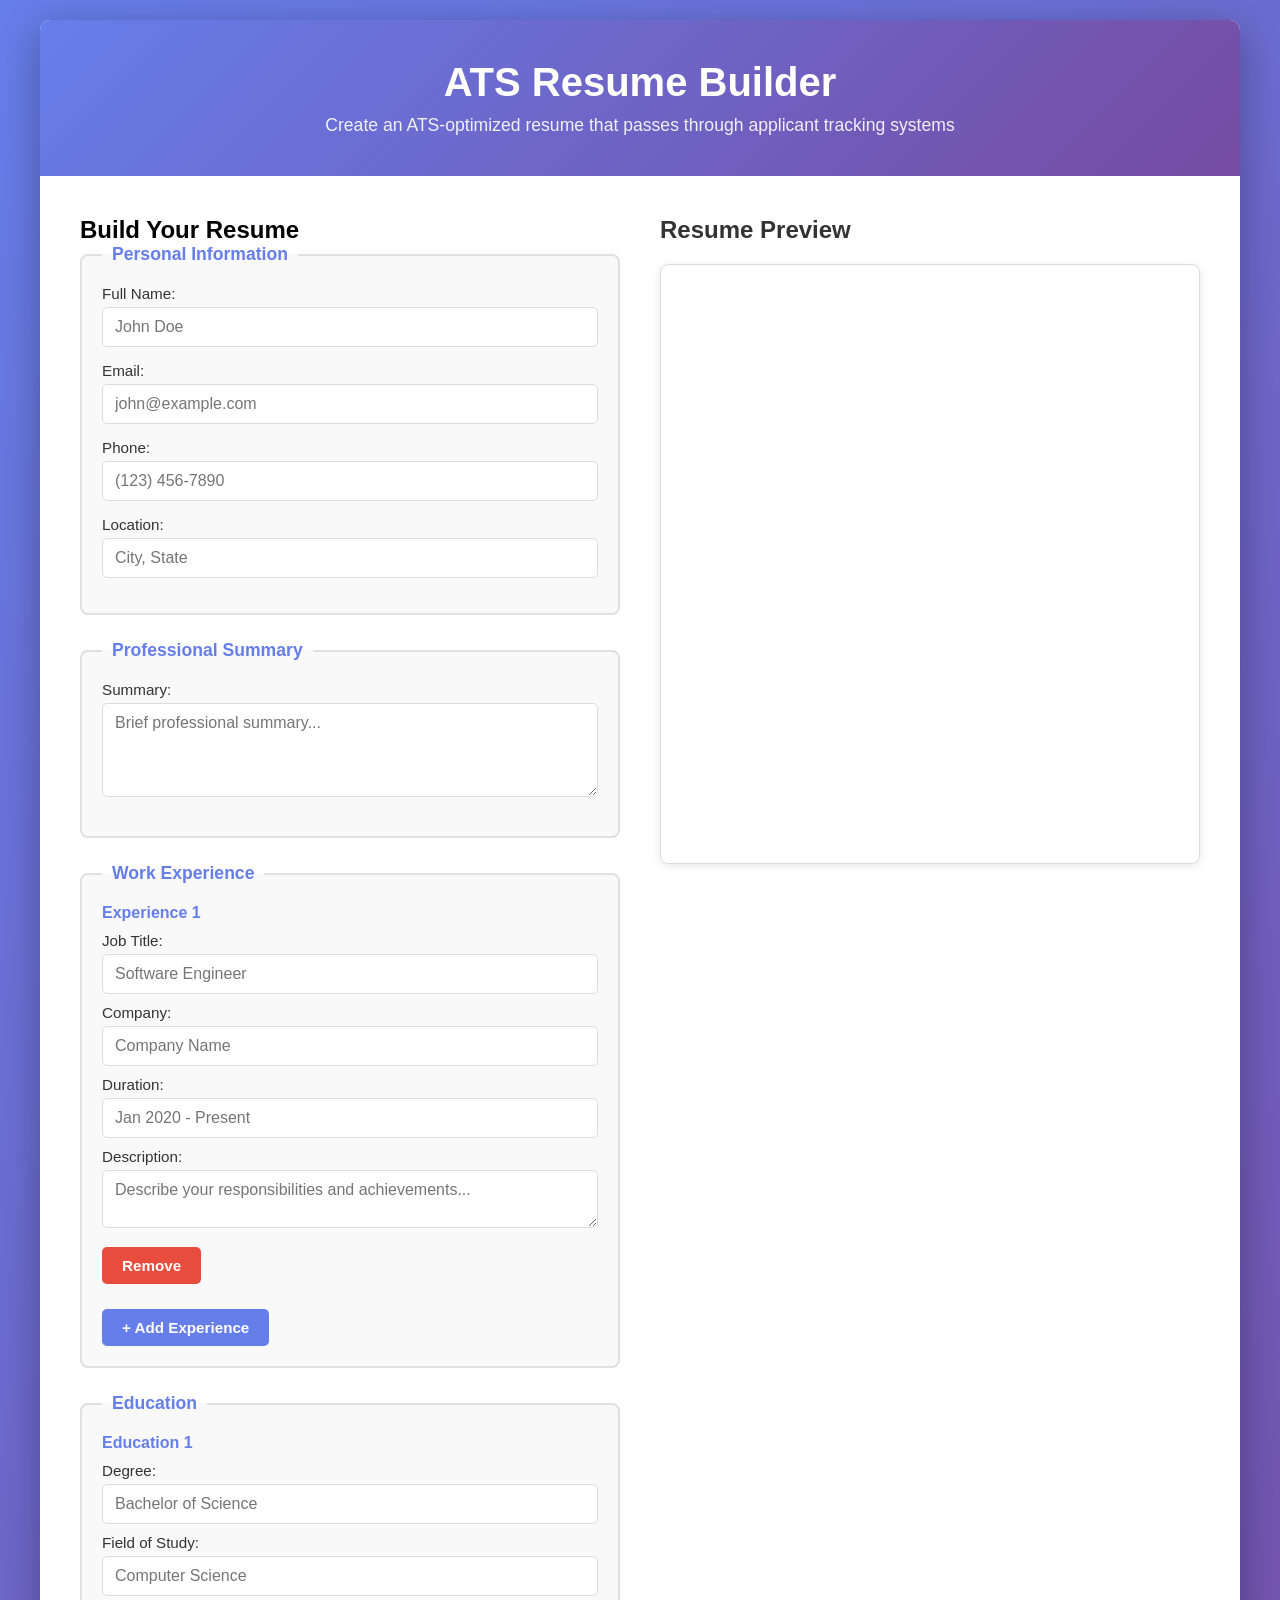
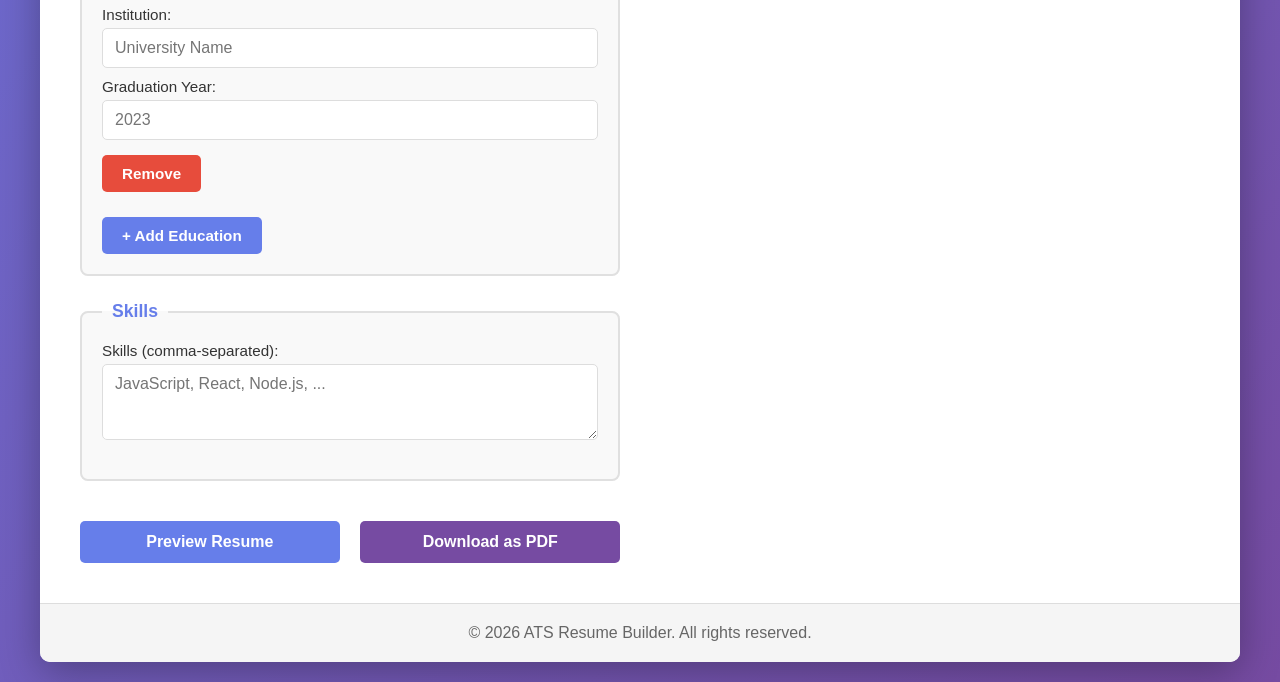
==== index.html @ 8ceae5cc "Add initial project files: HTML, CSS, and JavaScript" ====
<!DOCTYPE html>
<html lang="en">
<head>
    <meta charset="UTF-8">
    <meta name="viewport" content="width=device-width, initial-scale=1.0">
    <title>ATS Resume Builder - Create Your Perfect Resume</title>
    <link rel="stylesheet" href="styles.css">
</head>
<body>
    <div class="container">
        <header>
            <h1>ATS Resume Builder</h1>
            <p>Create an ATS-optimized resume that passes through applicant tracking systems</p>
        </header>

        <main>
            <div class="form-section">
                <h2>Build Your Resume</h2>
                
                <!-- Personal Information -->
                <fieldset>
                    <legend>Personal Information</legend>
                    <div class="form-group">
                        <label for="fullName">Full Name:</label>
                        <input type="text" id="fullName" placeholder="John Doe">
                    </div>
                    <div class="form-group">
                        <label for="email">Email:</label>
                        <input type="email" id="email" placeholder="john@example.com">
                    </div>
                    <div class="form-group">
                        <label for="phone">Phone:</label>
                        <input type="tel" id="phone" placeholder="(123) 456-7890">
                    </div>
                    <div class="form-group">
                        <label for="location">Location:</label>
                        <input type="text" id="location" placeholder="City, State">
                    </div>
                </fieldset>

                <!-- Professional Summary -->
                <fieldset>
                    <legend>Professional Summary</legend>
                    <div class="form-group">
                        <label for="summary">Summary:</label>
                        <textarea id="summary" rows="4" placeholder="Brief professional summary..."></textarea>
                    </div>
                </fieldset>

                <!-- Experience -->
                <fieldset>
                    <legend>Work Experience</legend>
                    <div id="experienceContainer"></div>
                    <button type="button" onclick="addExperience()">+ Add Experience</button>
                </fieldset>

                <!-- Education -->
                <fieldset>
                    <legend>Education</legend>
                    <div id="educationContainer"></div>
                    <button type="button" onclick="addEducation()">+ Add Education</button>
                </fieldset>

                <!-- Skills -->
                <fieldset>
                    <legend>Skills</legend>
                    <div class="form-group">
                        <label for="skills">Skills (comma-separated):</label>
                        <textarea id="skills" rows="3" placeholder="JavaScript, React, Node.js, ..."></textarea>
                    </div>
                </fieldset>

                <div class="button-group">
                    <button onclick="generateResume()" class="btn-primary">Preview Resume</button>
                    <button onclick="downloadResume()" class="btn-secondary">Download as PDF</button>
                </div>
            </div>

            <!-- Resume Preview -->
            <div class="preview-section">
                <h2>Resume Preview</h2>
                <div id="resumePreview" class="resume-output"></div>
            </div>
        </main>

        <footer>
            <p>&copy; 2026 ATS Resume Builder. All rights reserved.</p>
        </footer>
    </div>

    <script src="app.js"></script>
</body>
</html>
---- styles.css ----
* {
    margin: 0;
    padding: 0;
    box-sizing: border-box;
}

body {
    font-family: 'Segoe UI', Tahoma, Geneva, Verdana, sans-serif;
    background: linear-gradient(135deg, #667eea 0%, #764ba2 100%);
    min-height: 100vh;
    padding: 20px;
}

.container {
    max-width: 1200px;
    margin: 0 auto;
    background: white;
    border-radius: 10px;
    box-shadow: 0 10px 40px rgba(0, 0, 0, 0.3);
    overflow: hidden;
}

header {
    background: linear-gradient(135deg, #667eea 0%, #764ba2 100%);
    color: white;
    padding: 40px 20px;
    text-align: center;
}

header h1 {
    font-size: 2.5em;
    margin-bottom: 10px;
}

header p {
    font-size: 1.1em;
    opacity: 0.9;
}

main {
    display: grid;
    grid-template-columns: 1fr 1fr;
    gap: 40px;
    padding: 40px;
}

.form-section,
.preview-section {
    min-height: 400px;
}

.preview-section h2 {
    margin-bottom: 20px;
    color: #333;
}

fieldset {
    border: 2px solid #e0e0e0;
    border-radius: 8px;
    padding: 20px;
    margin-bottom: 25px;
    background: #f9f9f9;
}

legend {
    padding: 0 10px;
    font-size: 1.1em;
    font-weight: 600;
    color: #667eea;
}

.form-group {
    margin-bottom: 15px;
}

label {
    display: block;
    margin-bottom: 5px;
    color: #333;
    font-weight: 500;
    font-size: 0.95em;
}

input[type="text"],
input[type="email"],
input[type="tel"],
textarea {
    width: 100%;
    padding: 10px 12px;
    border: 1px solid #ddd;
    border-radius: 5px;
    font-family: inherit;
    font-size: 1em;
    transition: border-color 0.3s;
}

input[type="text"]:focus,
input[type="email"]:focus,
input[type="tel"]:focus,
textarea:focus {
    outline: none;
    border-color: #667eea;
    box-shadow: 0 0 5px rgba(102, 126, 234, 0.3);
}

textarea {
    resize: vertical;
}

button {
    background: #667eea;
    color: white;
    border: none;
    padding: 10px 20px;
    border-radius: 5px;
    cursor: pointer;
    font-size: 0.95em;
    font-weight: 600;
    transition: background 0.3s;
    margin-top: 10px;
}

button:hover {
    background: #5568d3;
}

.btn-primary {
    background: #667eea;
    padding: 12px 30px;
    font-size: 1em;
    width: 48%;
    margin-right: 2%;
}

.btn-secondary {
    background: #764ba2;
    padding: 12px 30px;
    font-size: 1em;
    width: 48%;
}

.button-group {
    display: flex;
    gap: 10px;
    margin-top: 30px;
}

.button-group button {
    flex: 1;
}

.resume-output {
    background: white;
    border: 1px solid #ddd;
    border-radius: 8px;
    padding: 30px;
    min-height: 600px;
    line-height: 1.6;
    color: #333;
    box-shadow: 0 2px 10px rgba(0, 0, 0, 0.1);
}

.resume-output h2 {
    color: #667eea;
    margin-top: 20px;
    margin-bottom: 10px;
    font-size: 1.3em;
    border-bottom: 2px solid #667eea;
    padding-bottom: 5px;
}

.resume-output h3 {
    color: #333;
    margin-top: 10px;
    margin-bottom: 5px;
    font-size: 1.05em;
}

.resume-output p {
    margin-bottom: 8px;
    font-size: 0.95em;
}

.resume-header {
    text-align: center;
    margin-bottom: 20px;
    border-bottom: 2px solid #333;
    padding-bottom: 15px;
}

.resume-header h1 {
    font-size: 1.8em;
    margin-bottom: 5px;
}

.resume-header .contact-info {
    font-size: 0.9em;
    color: #555;
}

footer {
    background: #f5f5f5;
    padding: 20px;
    text-align: center;
    color: #666;
    border-top: 1px solid #ddd;
}

@media (max-width: 768px) {
    main {
        grid-template-columns: 1fr;
        gap: 20px;
        padding: 20px;
    }

    header h1 {
        font-size: 1.8em;
    }

    header p {
        font-size: 1em;
    }

    .btn-primary,
    .btn-secondary {
        width: 100%;
        margin-right: 0;
    }

    .button-group {
        flex-direction: column;
        gap: 10px;
    }
}

/* ATS Optimization Styles */
.resume-output {
    font-family: 'Arial', sans-serif;
    font-size: 11pt;
    line-height: 1.15;
    color: #000;
}
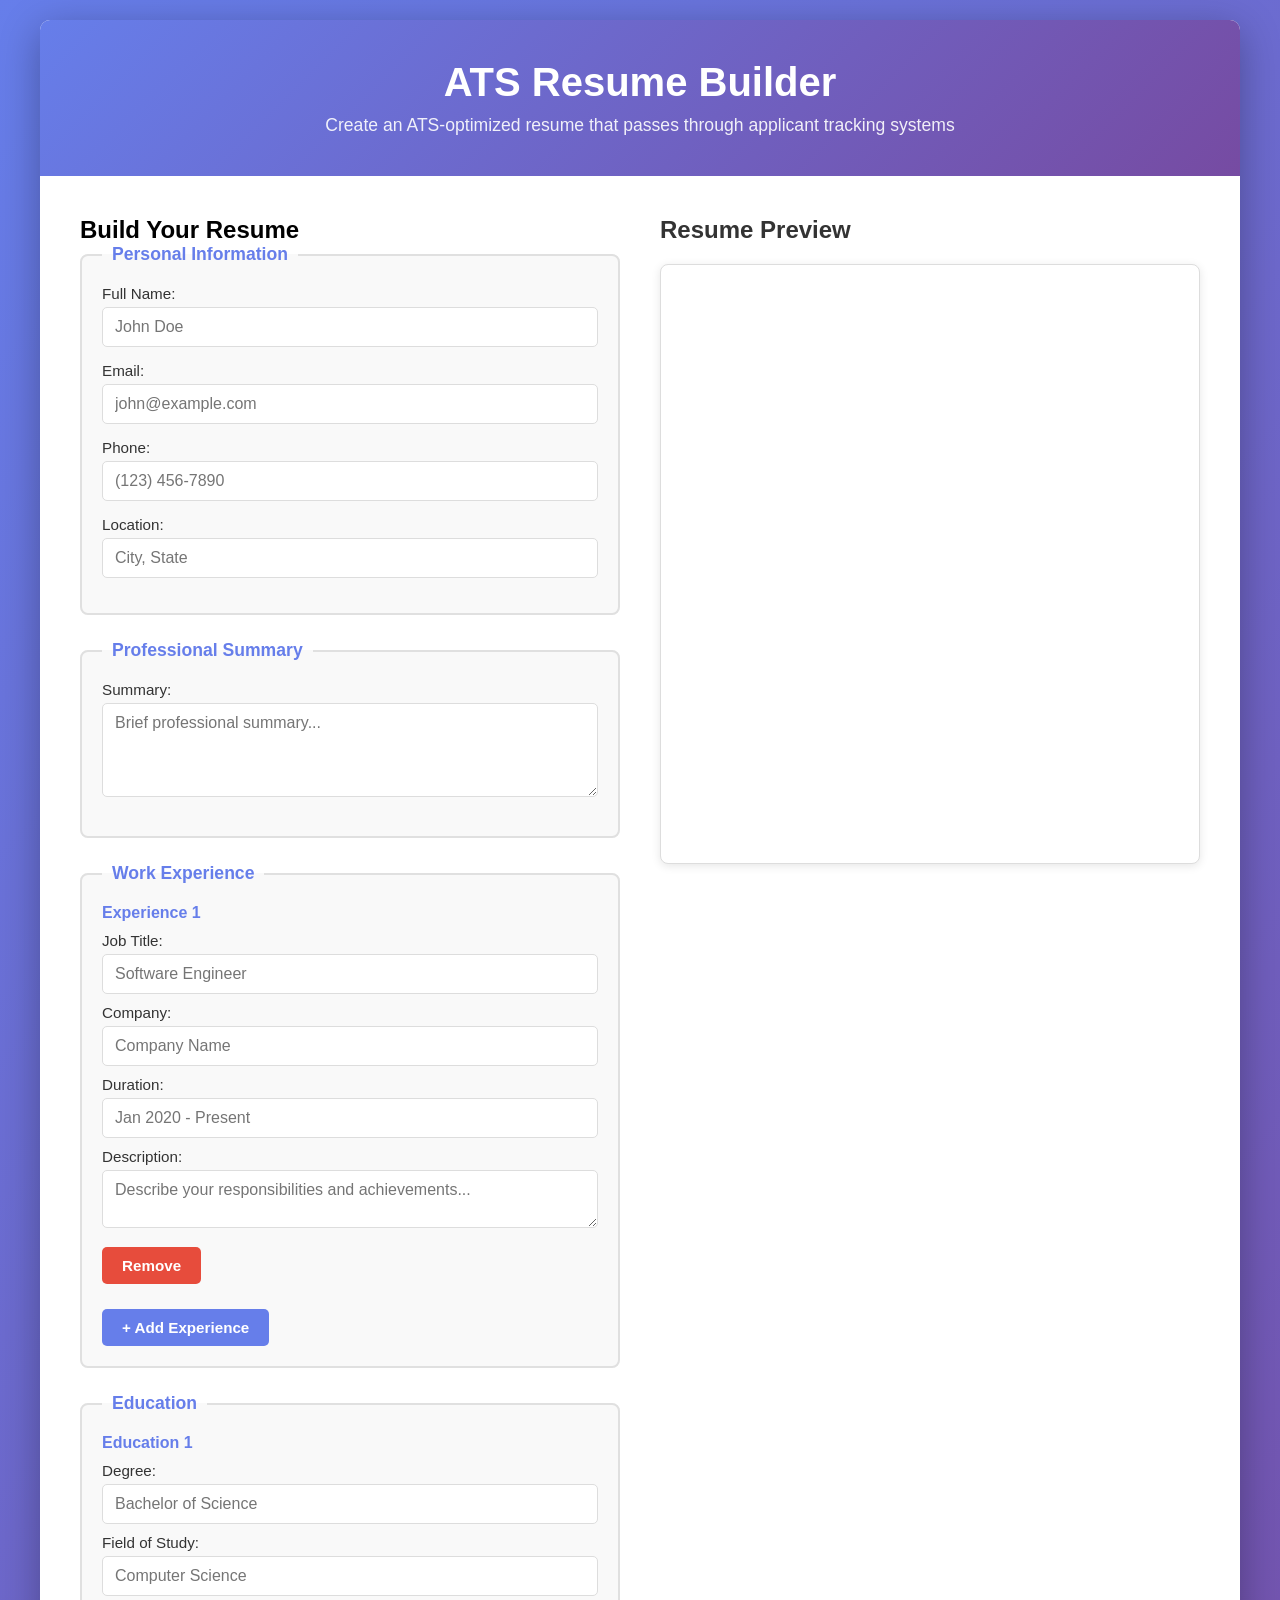
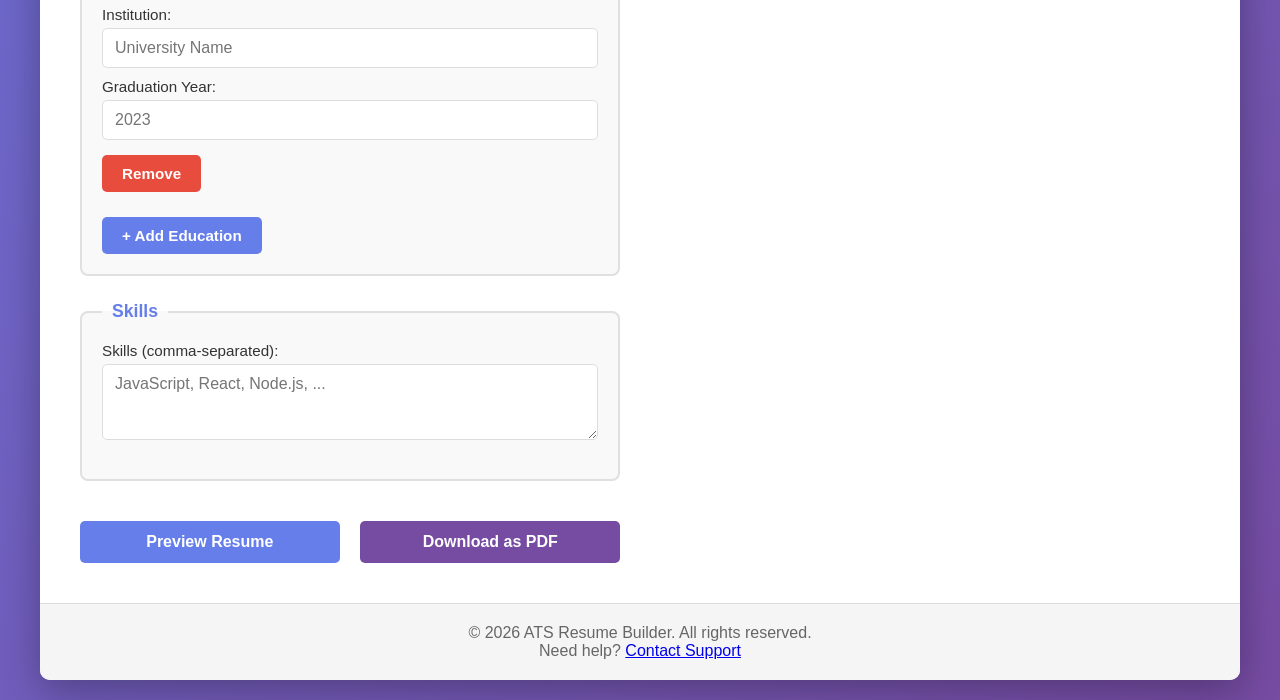
==== commit 83120c5a: "Add support email contact link to footer" ====
--- a/index.html
+++ b/index.html
@@ -85,6 +85,7 @@
 
         <footer>
             <p>&copy; 2026 ATS Resume Builder. All rights reserved.</p>
+            <p>Need help? <a href="mailto:sandip.das0088@gmail.com">Contact Support</a></p>
         </footer>
     </div>
 
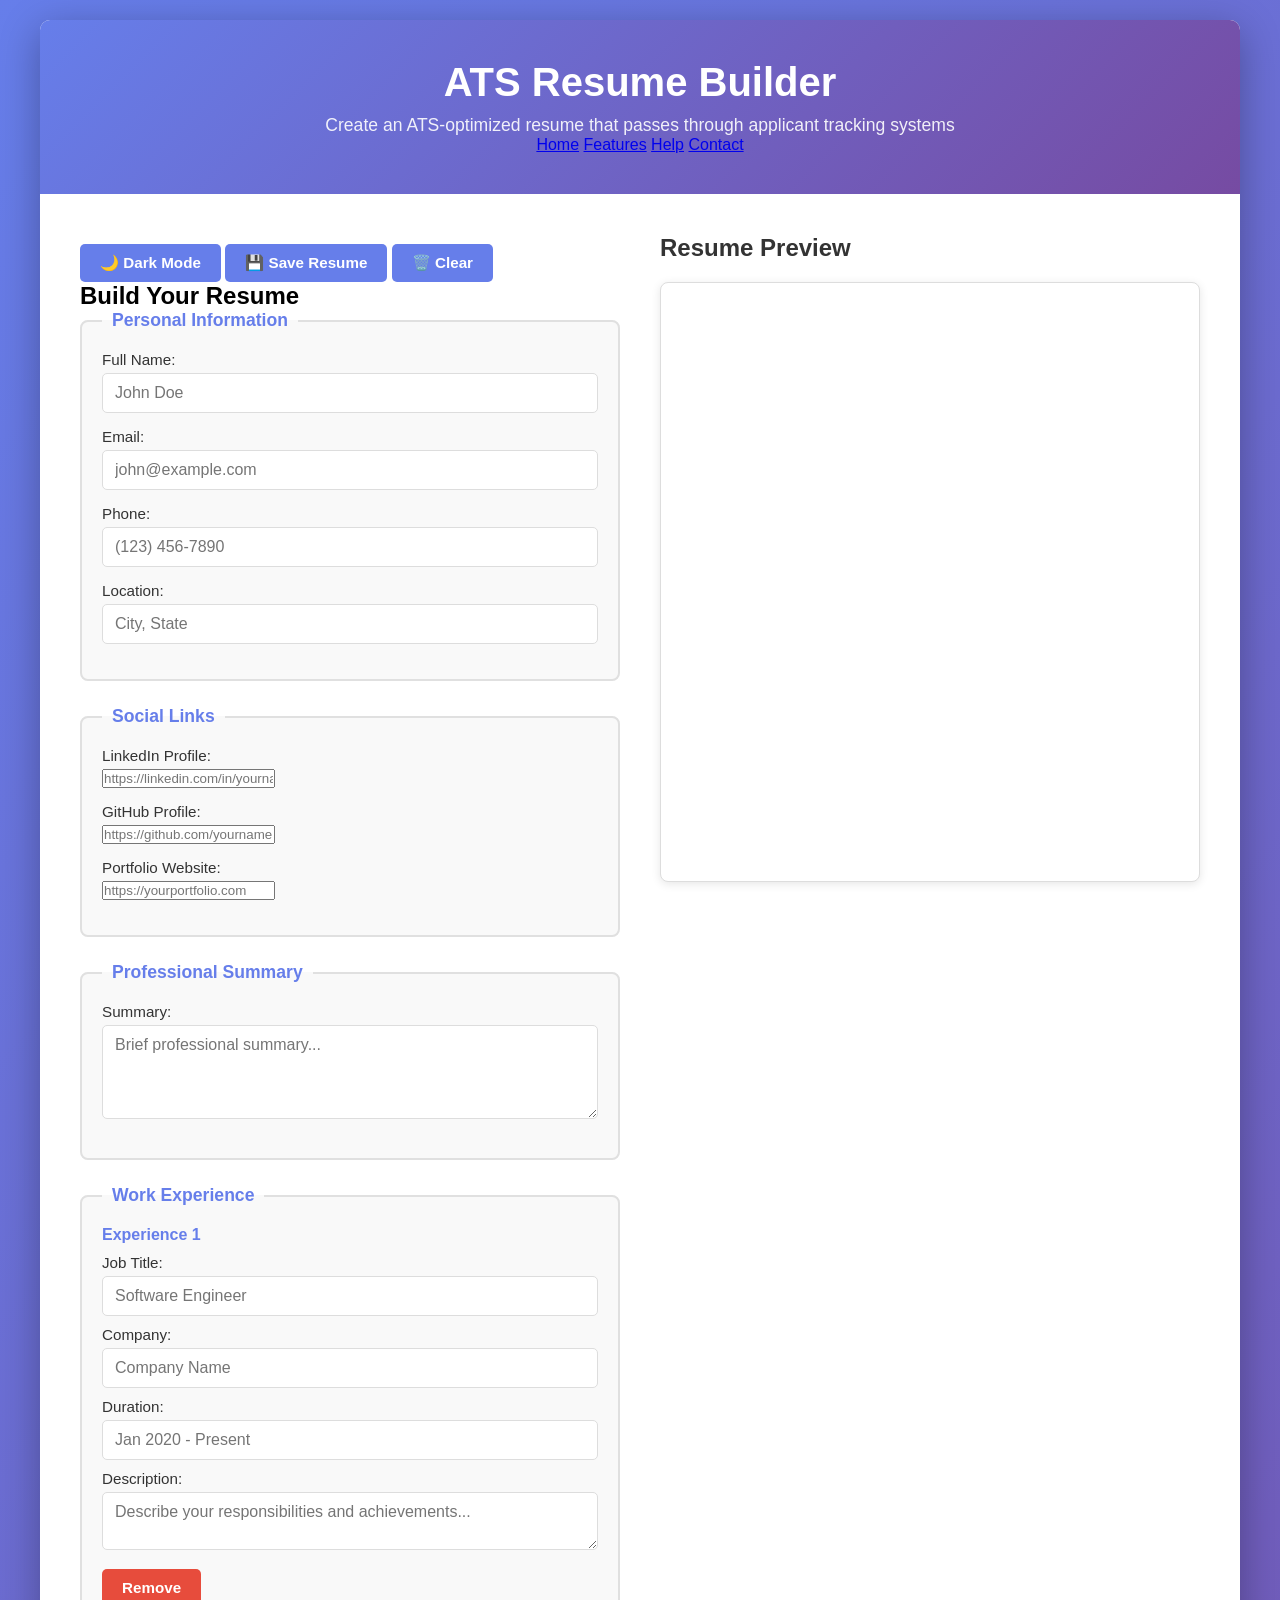
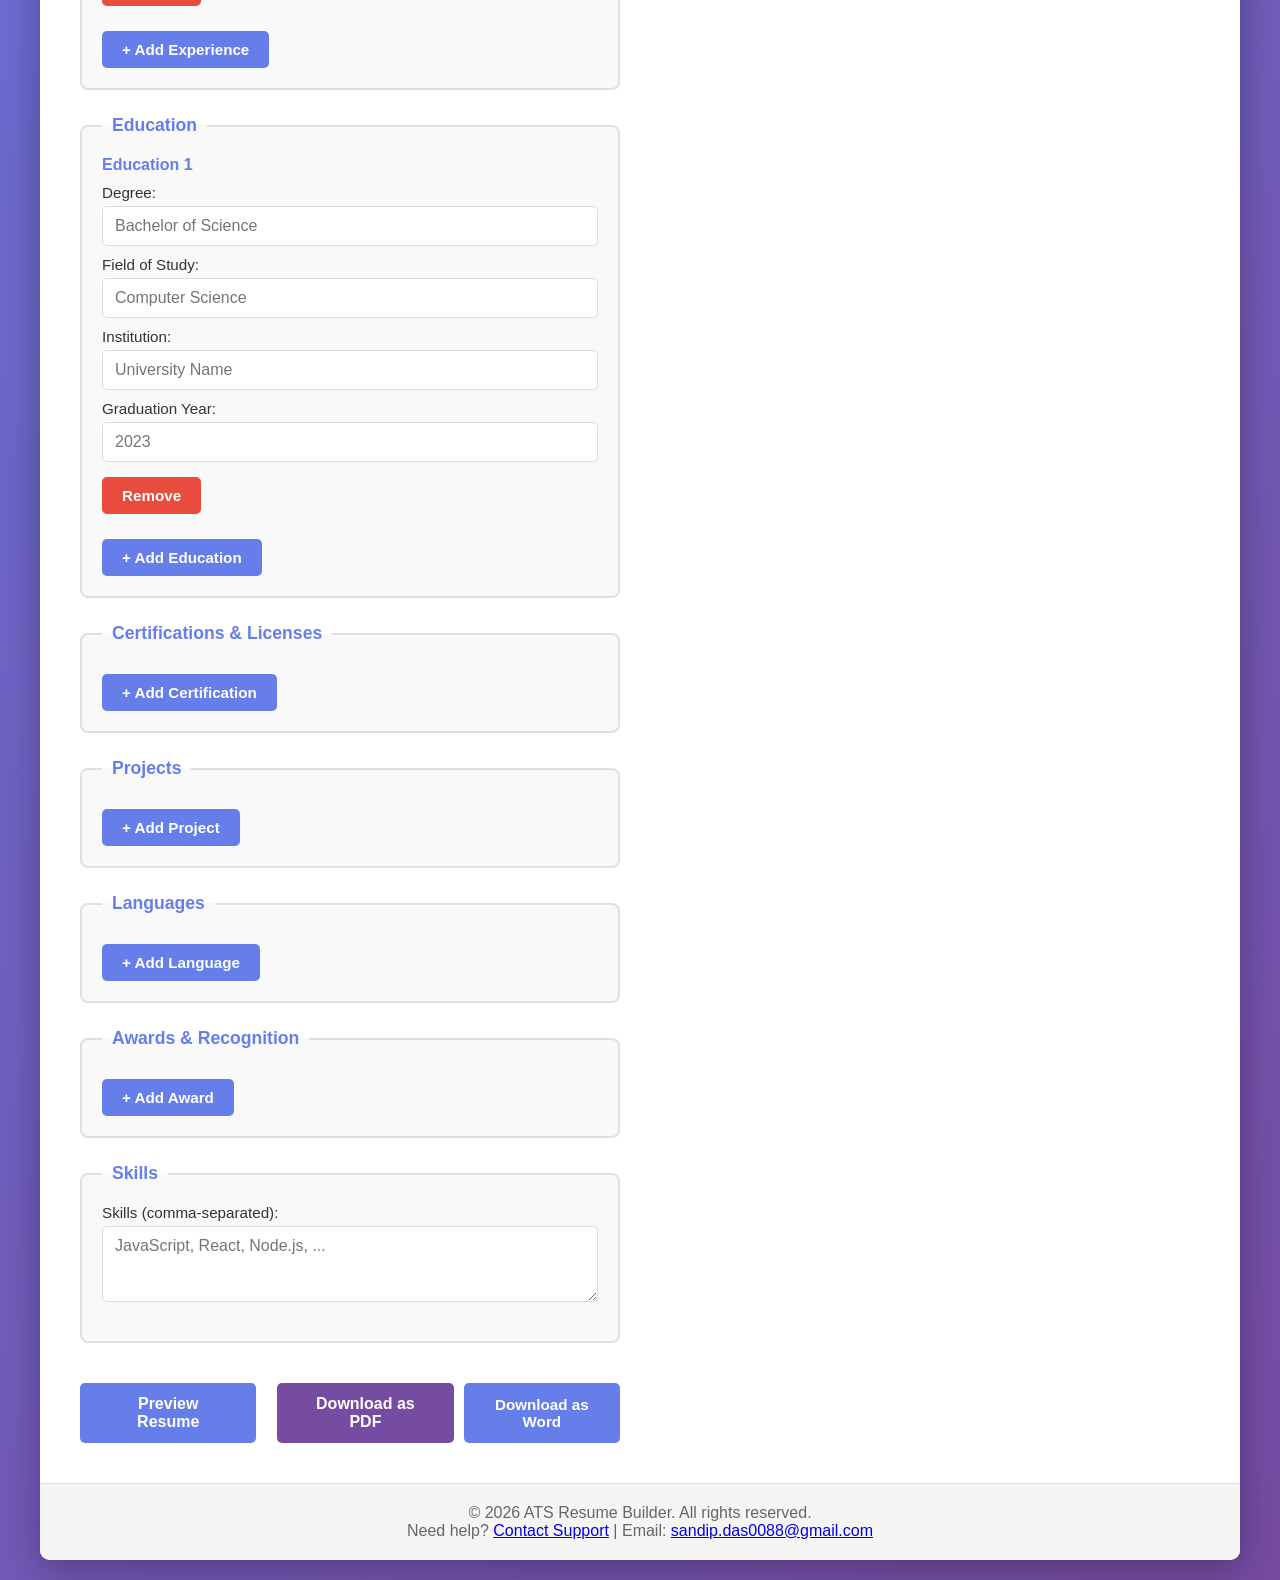
==== commit 8b193299: "Update index.html with all new features and sections" ====
--- a/index.html
+++ b/index.html
@@ -11,10 +11,22 @@
         <header>
             <h1>ATS Resume Builder</h1>
             <p>Create an ATS-optimized resume that passes through applicant tracking systems</p>
+            <nav class="header-nav">
+                <a href="index.html" class="nav-link active">Home</a>
+                <a href="features.html" class="nav-link">Features</a>
+                <a href="help.html" class="nav-link">Help</a>
+                <a href="contact.html" class="nav-link">Contact</a>
+            </nav>
         </header>
 
         <main>
             <div class="form-section">
+                <div class="controls">
+                    <button onclick="toggleDarkMode()" class="btn-dark-mode" id="darkModeBtn">🌙 Dark Mode</button>
+                    <button onclick="saveResume()" class="btn-save">💾 Save Resume</button>
+                    <button onclick="clearResume()" class="btn-clear">🗑️ Clear</button>
+                </div>
+
                 <h2>Build Your Resume</h2>
                 
                 <!-- Personal Information -->
@@ -35,6 +47,23 @@
                     <div class="form-group">
                         <label for="location">Location:</label>
                         <input type="text" id="location" placeholder="City, State">
+                    </div>
+                </fieldset>
+
+                <!-- Social Links -->
+                <fieldset>
+                    <legend>Social Links</legend>
+                    <div class="form-group">
+                        <label for="linkedin">LinkedIn Profile:</label>
+                        <input type="url" id="linkedin" placeholder="https://linkedin.com/in/yourname">
+                    </div>
+                    <div class="form-group">
+                        <label for="github">GitHub Profile:</label>
+                        <input type="url" id="github" placeholder="https://github.com/yourname">
+                    </div>
+                    <div class="form-group">
+                        <label for="portfolio">Portfolio Website:</label>
+                        <input type="url" id="portfolio" placeholder="https://yourportfolio.com">
                     </div>
                 </fieldset>
 
@@ -61,6 +90,34 @@
                     <button type="button" onclick="addEducation()">+ Add Education</button>
                 </fieldset>
 
+                <!-- Certifications -->
+                <fieldset>
+                    <legend>Certifications & Licenses</legend>
+                    <div id="certificationsContainer"></div>
+                    <button type="button" onclick="addCertification()">+ Add Certification</button>
+                </fieldset>
+
+                <!-- Projects -->
+                <fieldset>
+                    <legend>Projects</legend>
+                    <div id="projectsContainer"></div>
+                    <button type="button" onclick="addProject()">+ Add Project</button>
+                </fieldset>
+
+                <!-- Languages -->
+                <fieldset>
+                    <legend>Languages</legend>
+                    <div id="languagesContainer"></div>
+                    <button type="button" onclick="addLanguage()">+ Add Language</button>
+                </fieldset>
+
+                <!-- Awards -->
+                <fieldset>
+                    <legend>Awards & Recognition</legend>
+                    <div id="awardsContainer"></div>
+                    <button type="button" onclick="addAward()">+ Add Award</button>
+                </fieldset>
+
                 <!-- Skills -->
                 <fieldset>
                     <legend>Skills</legend>
@@ -73,19 +130,23 @@
                 <div class="button-group">
                     <button onclick="generateResume()" class="btn-primary">Preview Resume</button>
                     <button onclick="downloadResume()" class="btn-secondary">Download as PDF</button>
+                    <button onclick="downloadWord()" class="btn-tertiary">Download as Word</button>
                 </div>
             </div>
 
             <!-- Resume Preview -->
             <div class="preview-section">
-                <h2>Resume Preview</h2>
+                <div class="preview-controls">
+                    <h2>Resume Preview</h2>
+                    <div id="atsScore" class="ats-score"></div>
+                </div>
                 <div id="resumePreview" class="resume-output"></div>
             </div>
         </main>
 
         <footer>
             <p>&copy; 2026 ATS Resume Builder. All rights reserved.</p>
-            <p>Need help? <a href="mailto:sandip.das0088@gmail.com">Contact Support</a></p>
+            <p>Need help? <a href="contact.html">Contact Support</a> | Email: <a href="mailto:sandip.das0088@gmail.com">sandip.das0088@gmail.com</a></p>
         </footer>
     </div>
 
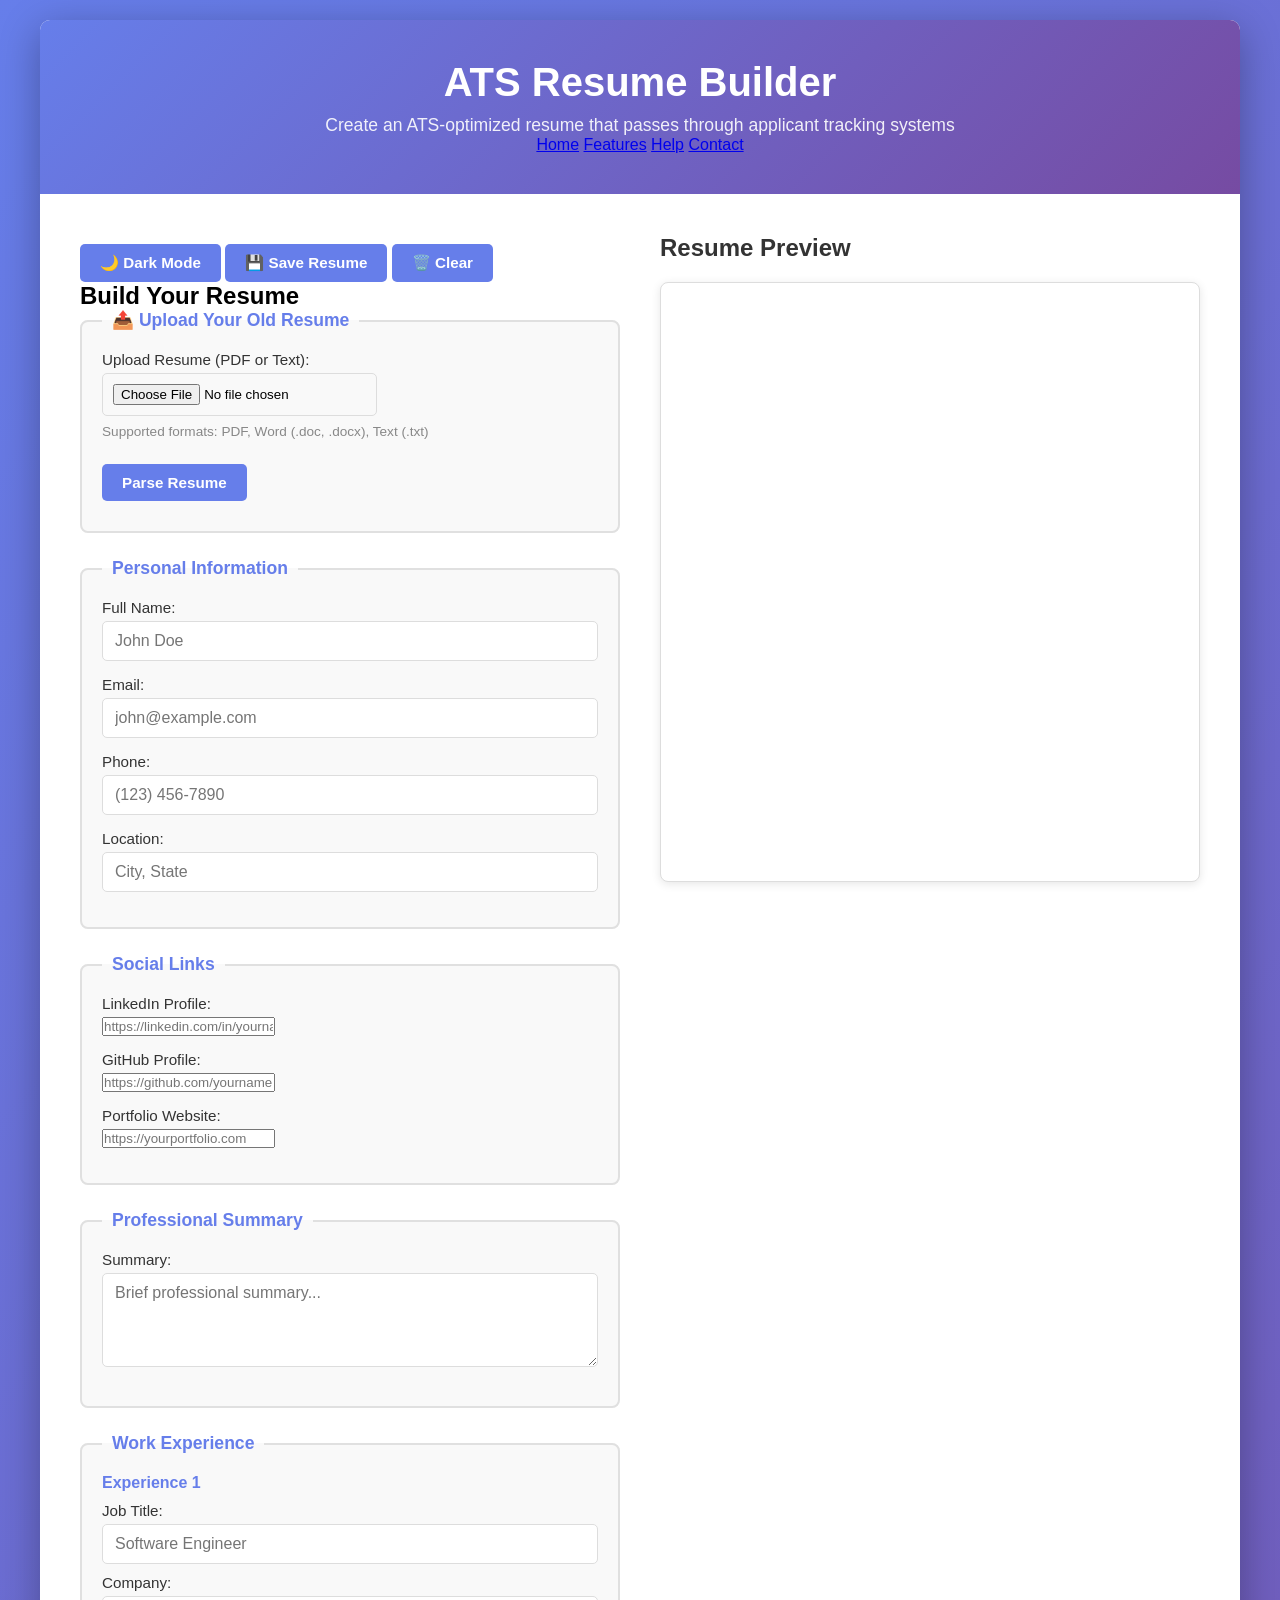
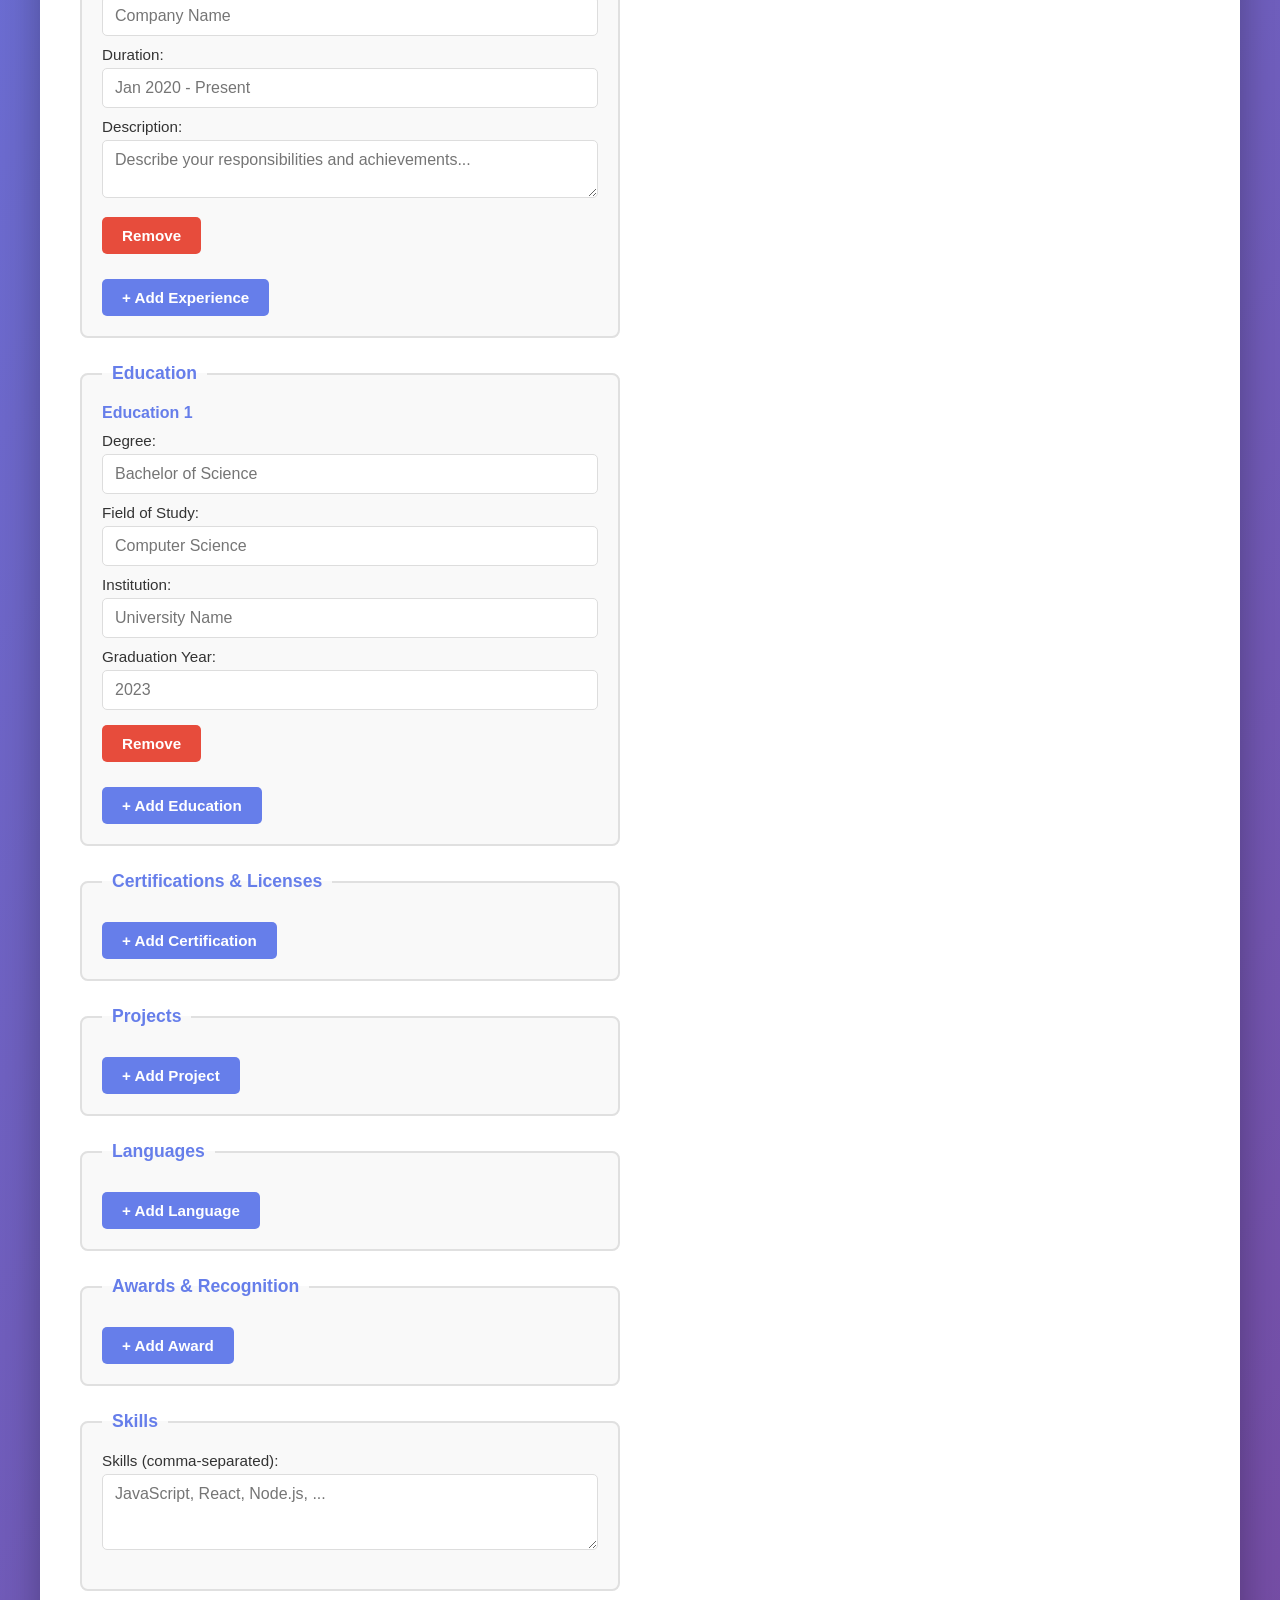
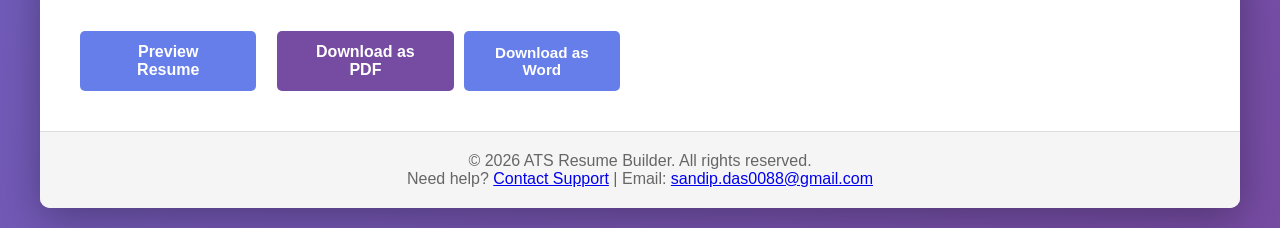
==== commit 380d4757: "Add upload resume file feature to index.html" ====
--- a/index.html
+++ b/index.html
@@ -28,6 +28,18 @@
                 </div>
 
                 <h2>Build Your Resume</h2>
+
+                <!-- Upload Old Resume Section -->
+                <fieldset>
+                    <legend>📤 Upload Your Old Resume</legend>
+                    <div class="form-group">
+                        <label for="resumeFile">Upload Resume (PDF or Text):</label>
+                        <input type="file" id="resumeFile" accept=".pdf,.doc,.docx,.txt" style="padding: 10px; border: 1px solid #ddd; border-radius: 5px; cursor: pointer;">
+                        <p style="font-size: 0.85em; color: #888; margin-top: 8px;">Supported formats: PDF, Word (.doc, .docx), Text (.txt)</p>
+                    </div>
+                    <button type="button" onclick="uploadResume()" style="background: #667eea; color: white; padding: 10px 20px; border: none; border-radius: 5px; cursor: pointer; font-weight: 600;">Parse Resume</button>
+                    <p id="uploadStatus" style="margin-top: 10px; font-size: 0.9em; color: #666;"></p>
+                </fieldset>
                 
                 <!-- Personal Information -->
                 <fieldset>
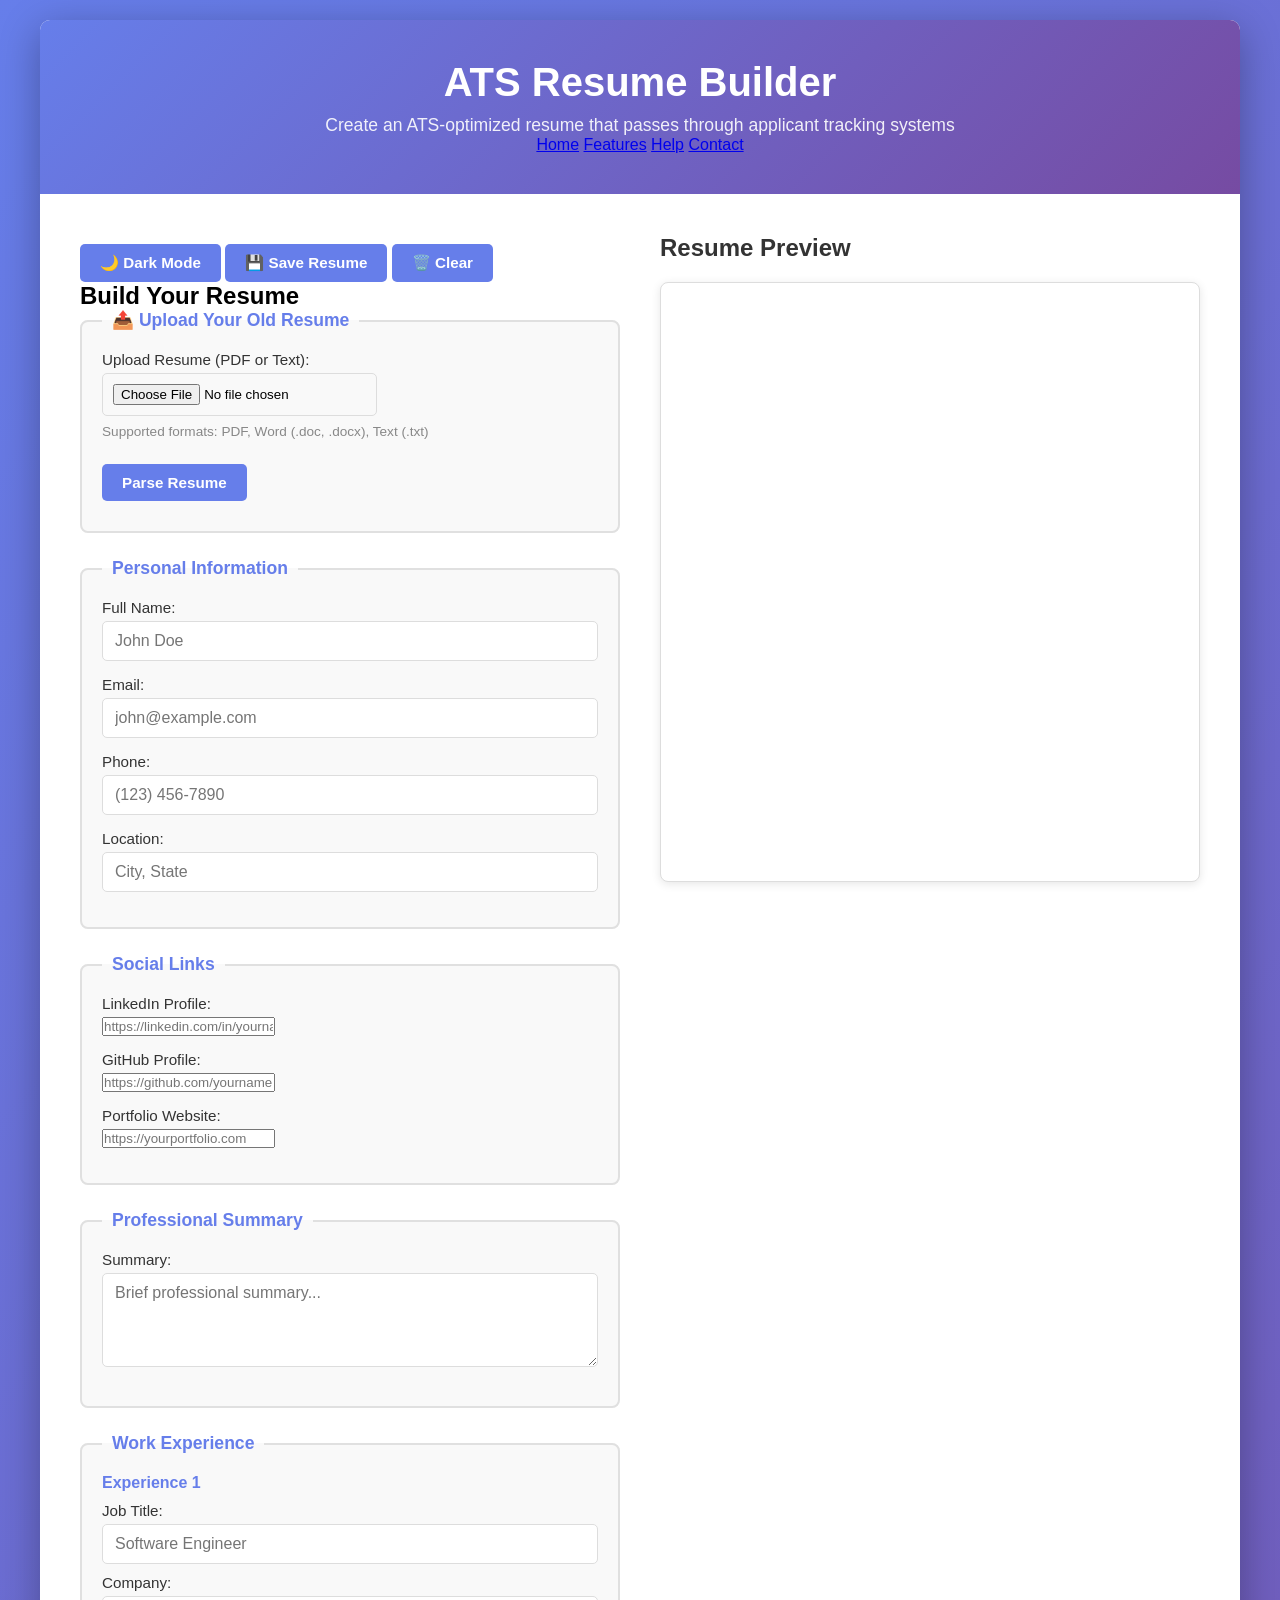
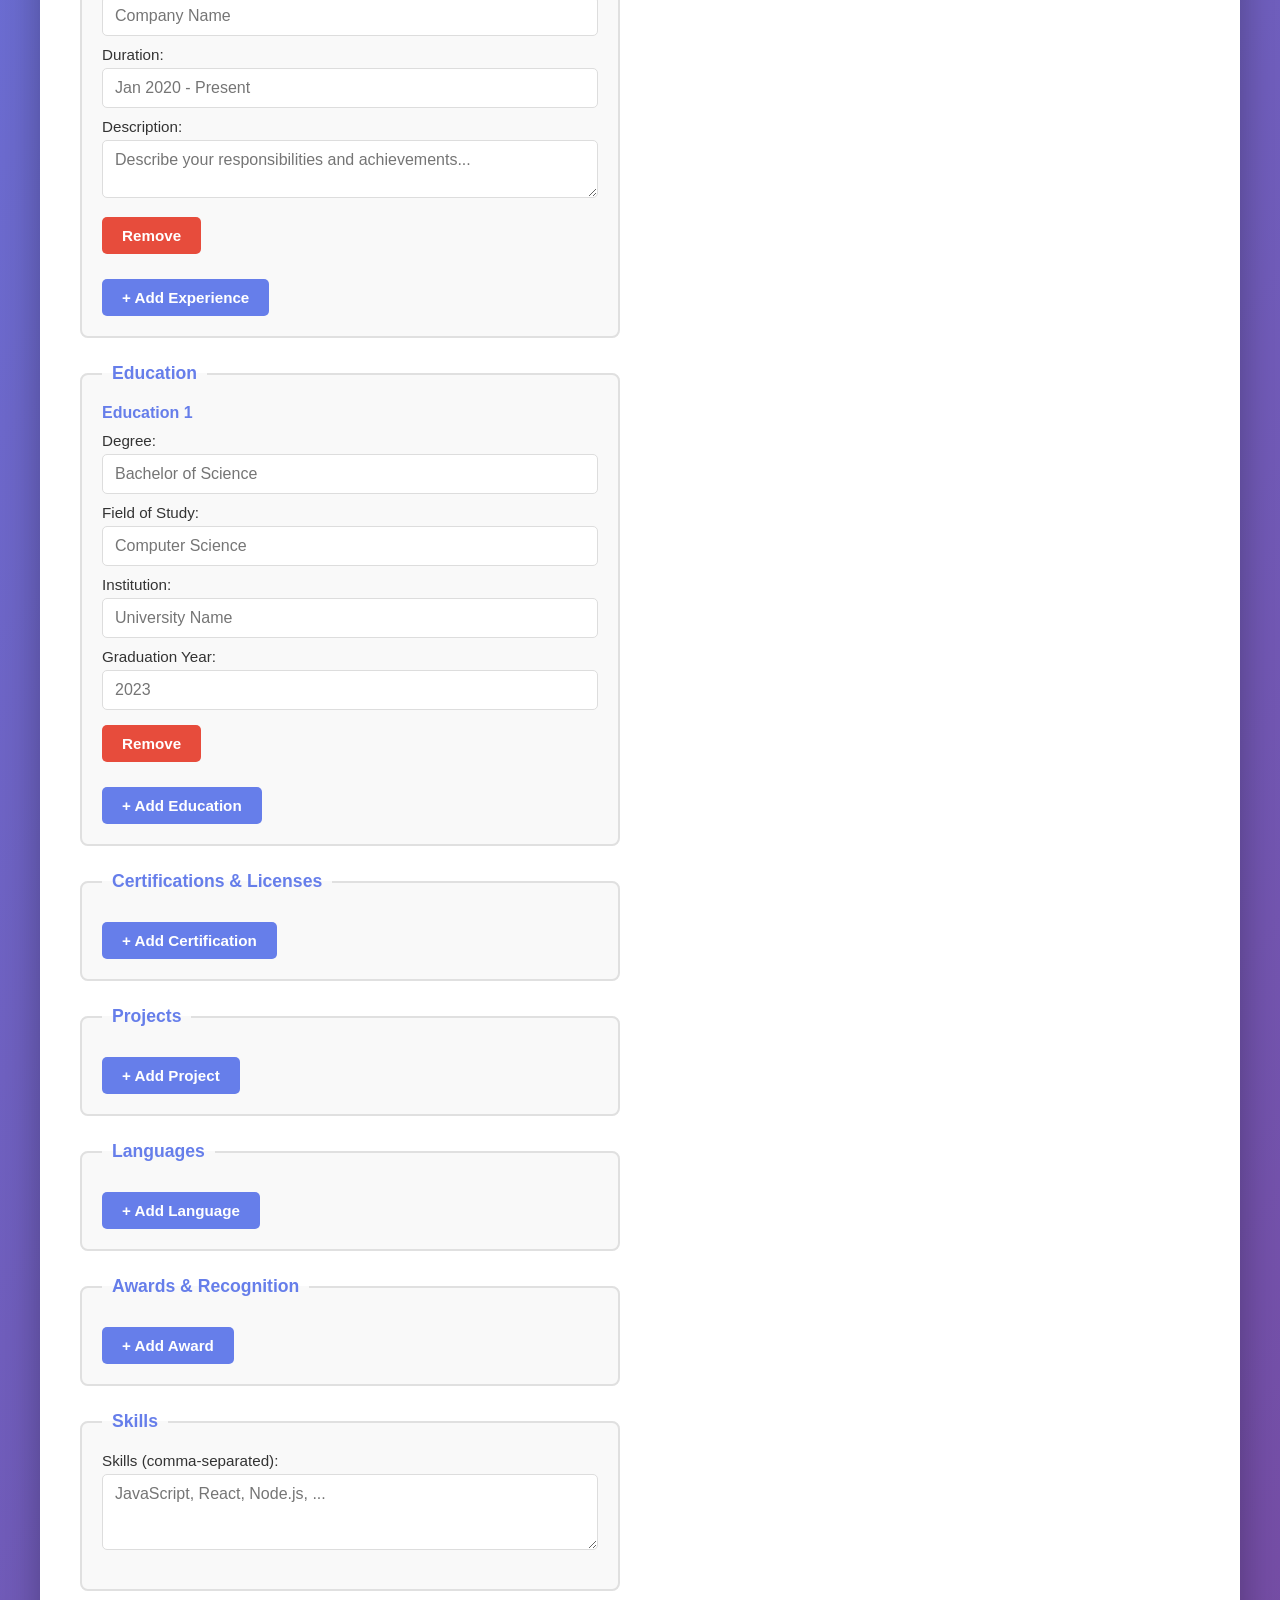
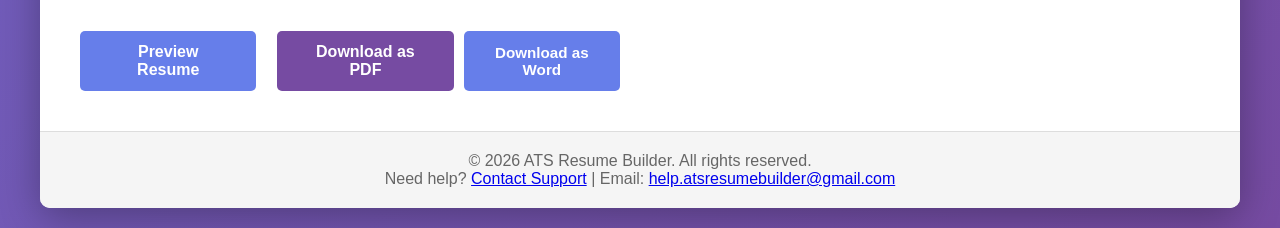
==== commit 31dd4715: "Update index.html" ====
--- a/index.html
+++ b/index.html
@@ -158,10 +158,10 @@
 
         <footer>
             <p>&copy; 2026 ATS Resume Builder. All rights reserved.</p>
-            <p>Need help? <a href="contact.html">Contact Support</a> | Email: <a href="mailto:sandip.das0088@gmail.com">sandip.das0088@gmail.com</a></p>
+            <p>Need help? <a href="contact.html">Contact Support</a> | Email: <a href="mailto:help.atsresumebuilder@gmail.com">help.atsresumebuilder@gmail.com</a></p>
         </footer>
     </div>
 
     <script src="app.js"></script>
 </body>
-</html>+</html>
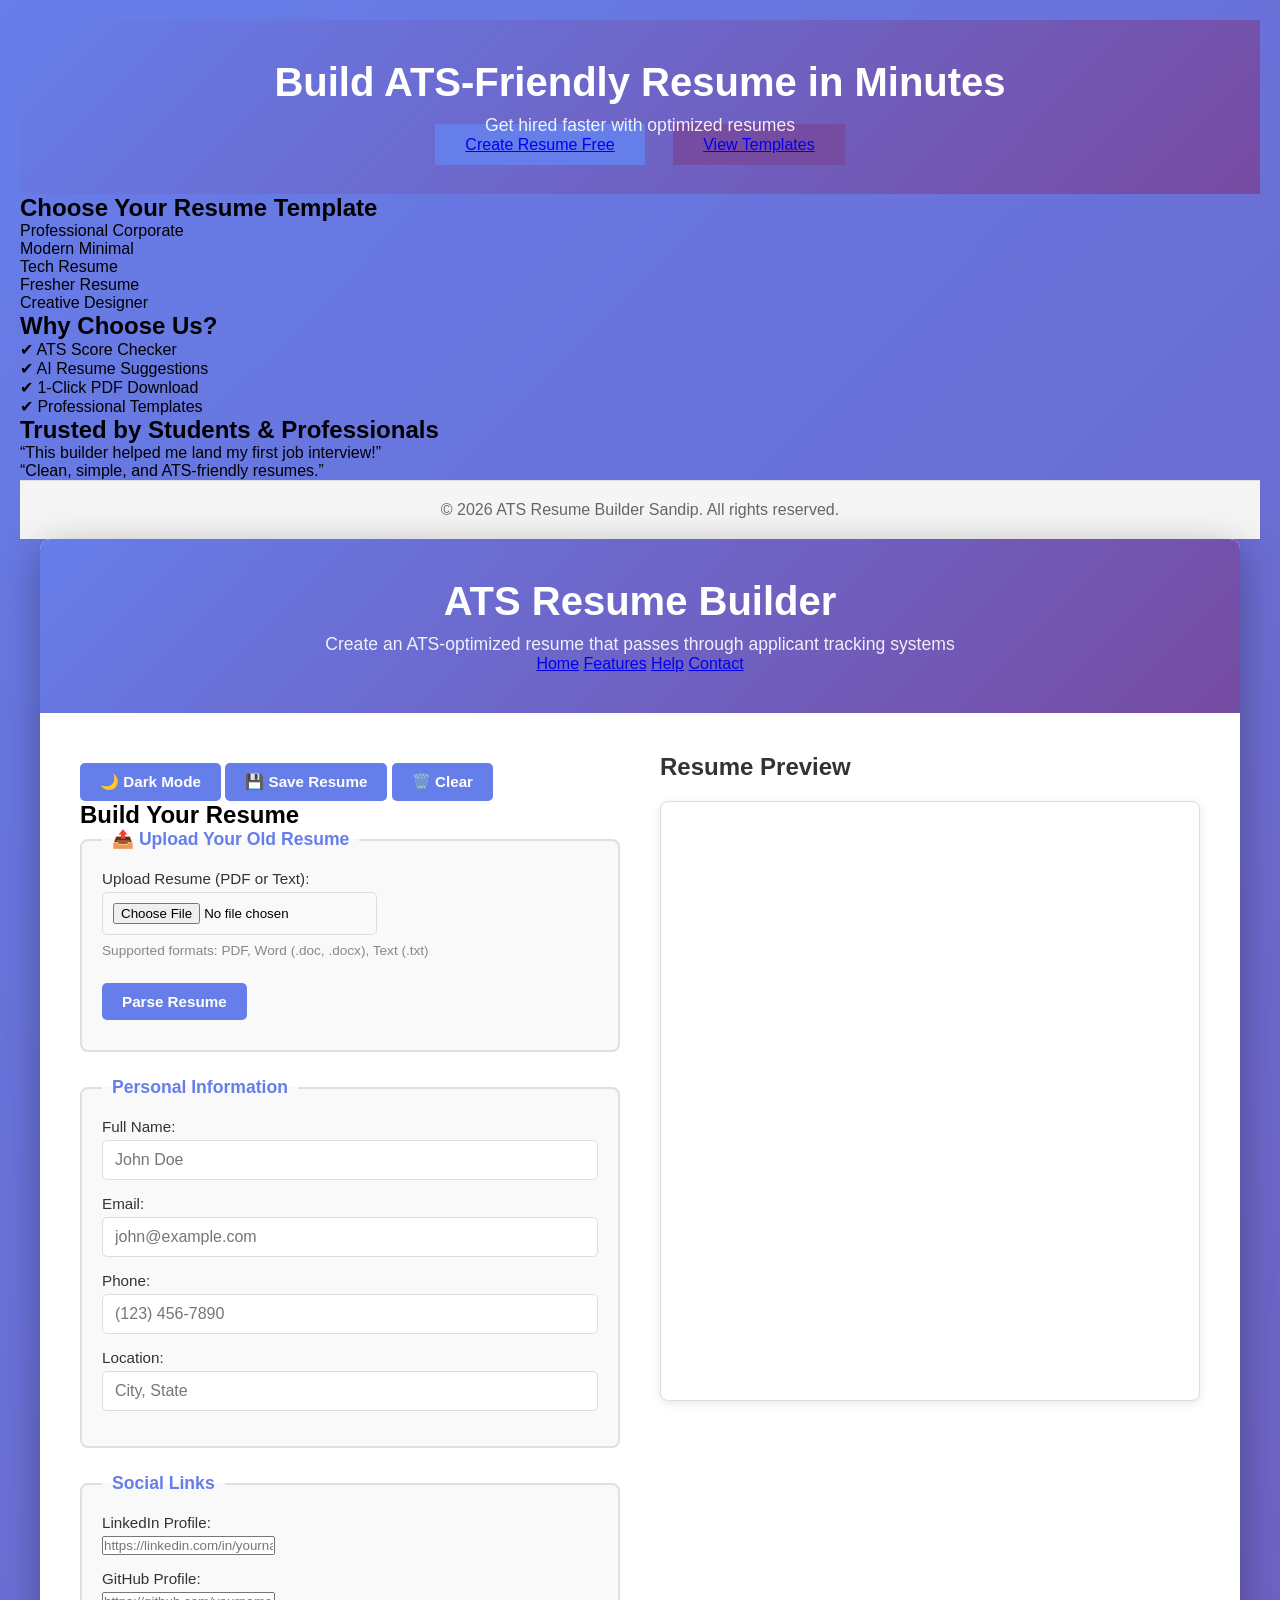
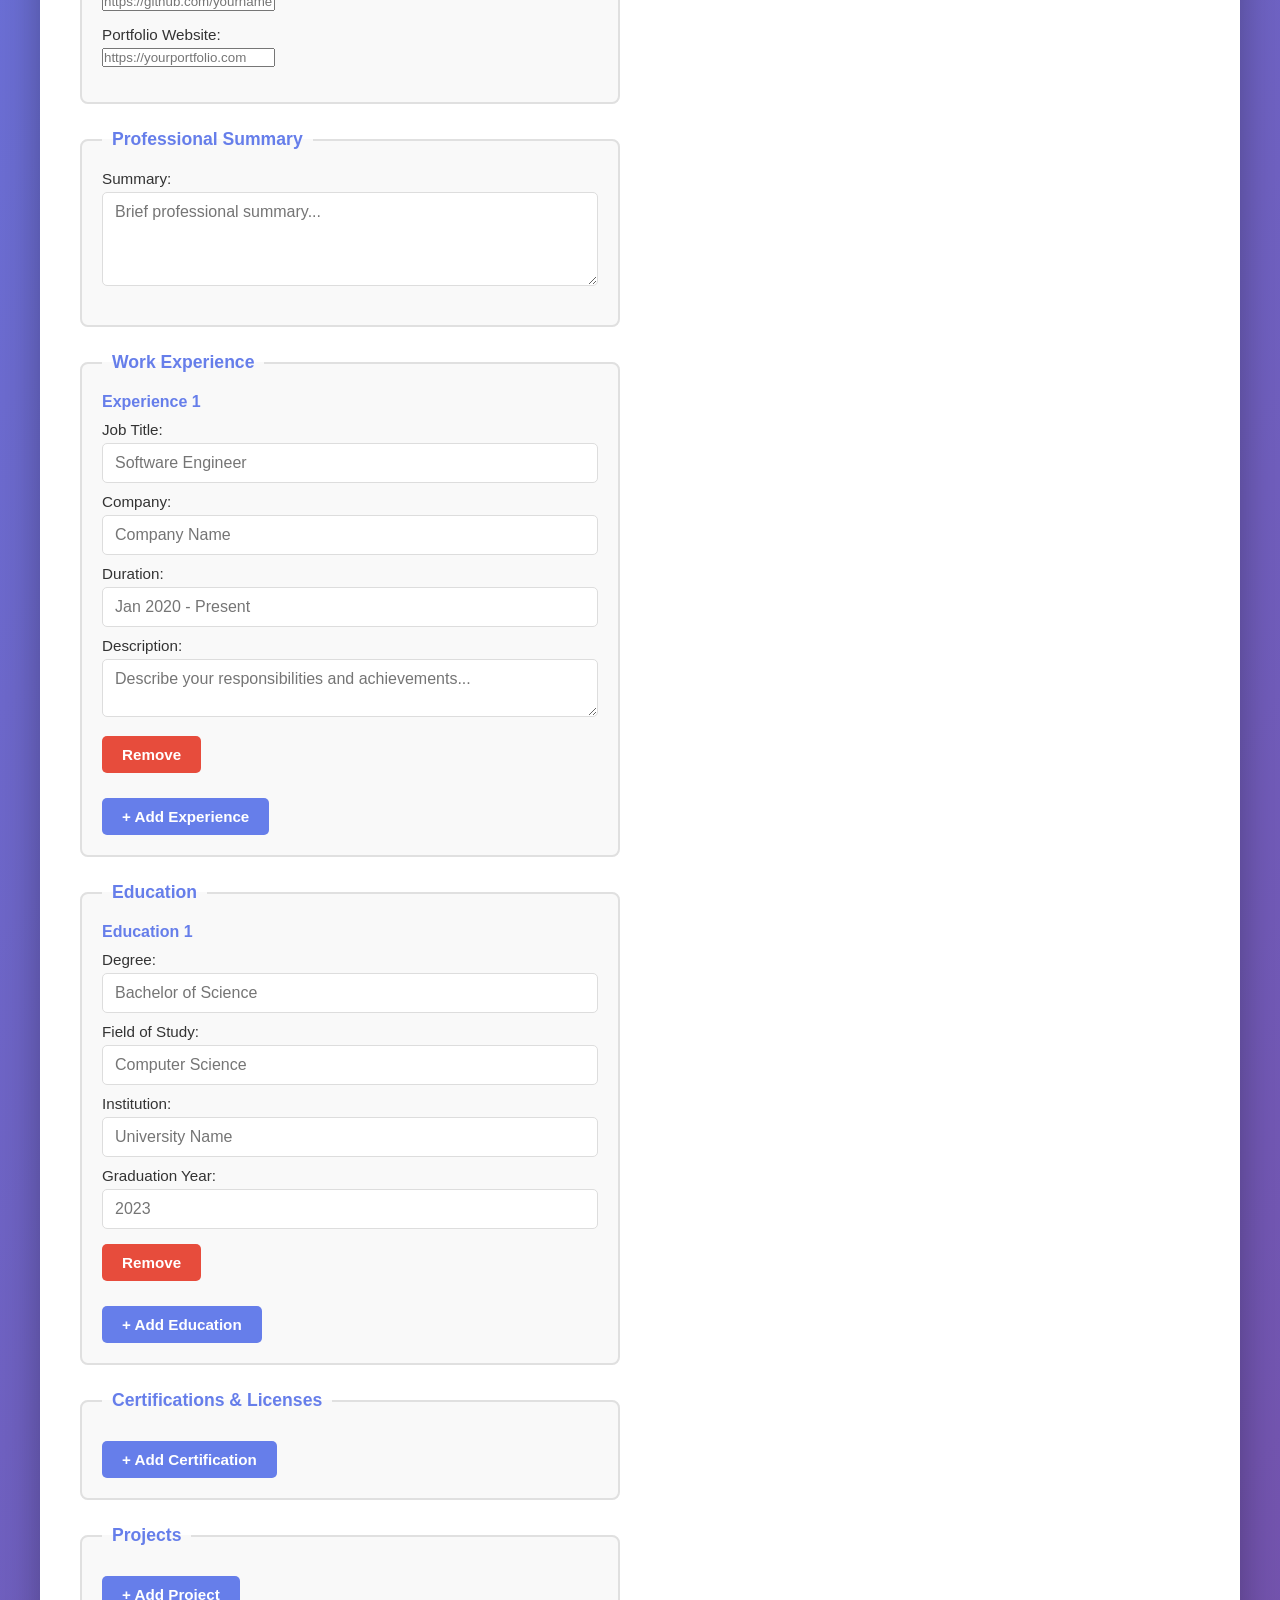
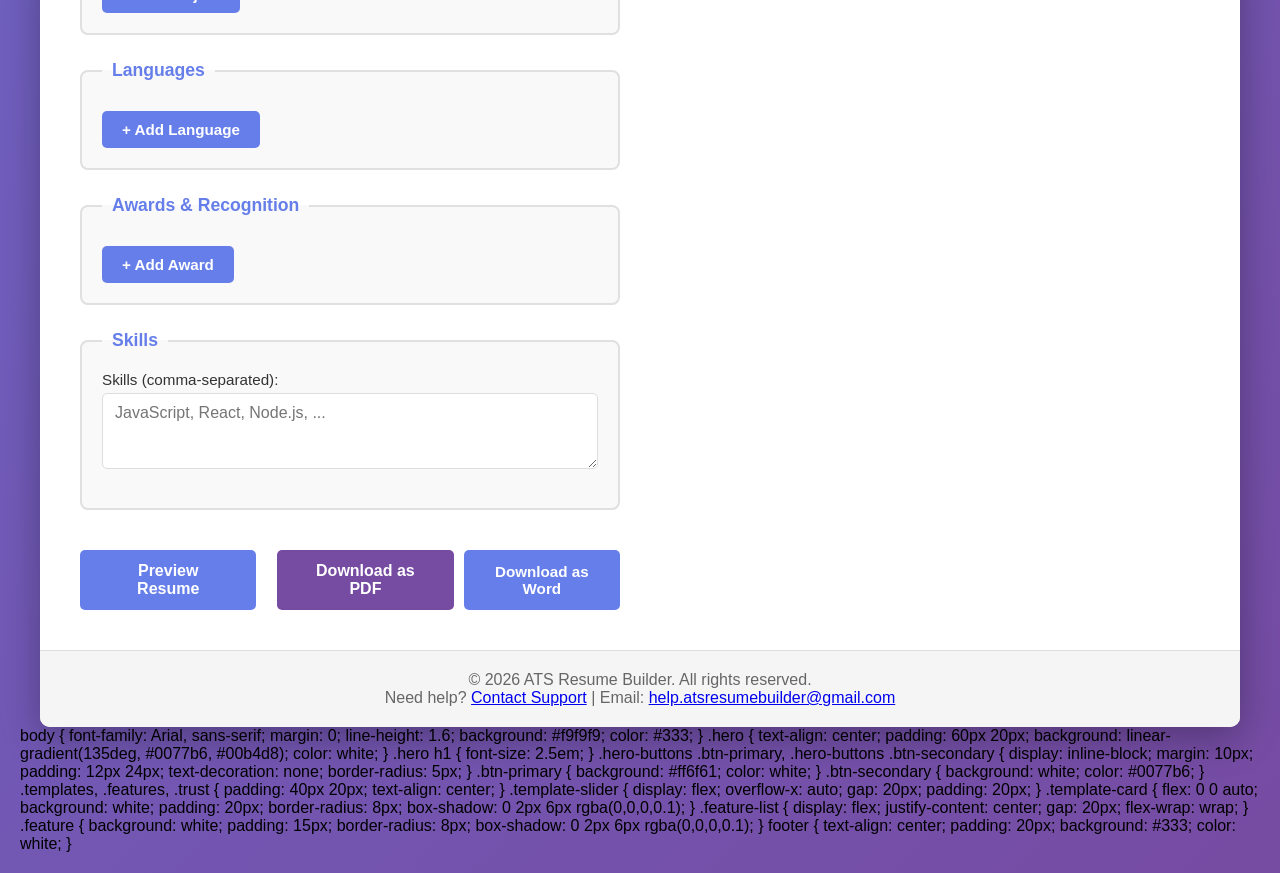
==== commit 713aef86: "Update index.html" ====
--- a/index.html
+++ b/index.html
@@ -1,3 +1,58 @@
+<!DOCTYPE html>
+<html lang="en">
+<head>
+  <meta charset="UTF-8">
+  <meta name="viewport" content="width=device-width, initial-scale=1.0">
+  <title>ATS Resume Builder Sandip</title>
+  <link rel="stylesheet" href="style.css">
+</head>
+<body>
+  <!-- Hero Section -->
+  <header class="hero">
+    <h1>Build ATS-Friendly Resume in Minutes</h1>
+    <p>Get hired faster with optimized resumes</p>
+    <div class="hero-buttons">
+      <a href="resume-builder.html" class="btn-primary">Create Resume Free</a>
+      <a href="#templates" class="btn-secondary">View Templates</a>
+    </div>
+  </header>
+
+  <!-- Template Slider -->
+  <section id="templates" class="templates">
+    <h2>Choose Your Resume Template</h2>
+    <div class="template-slider">
+      <div class="template-card">Professional Corporate</div>
+      <div class="template-card">Modern Minimal</div>
+      <div class="template-card">Tech Resume</div>
+      <div class="template-card">Fresher Resume</div>
+      <div class="template-card">Creative Designer</div>
+    </div>
+  </section>
+
+  <!-- Features Section -->
+  <section class="features">
+    <h2>Why Choose Us?</h2>
+    <div class="feature-list">
+      <div class="feature">✔ ATS Score Checker</div>
+      <div class="feature">✔ AI Resume Suggestions</div>
+      <div class="feature">✔ 1-Click PDF Download</div>
+      <div class="feature">✔ Professional Templates</div>
+    </div>
+  </section>
+
+  <!-- Trust Section -->
+  <section class="trust">
+    <h2>Trusted by Students & Professionals</h2>
+    <p>“This builder helped me land my first job interview!”</p>
+    <p>“Clean, simple, and ATS-friendly resumes.”</p>
+  </section>
+
+  <!-- Footer -->
+  <footer>
+    <p>© 2026 ATS Resume Builder Sandip. All rights reserved.</p>
+  </footer>
+</body>
+</html>
 <!DOCTYPE html>
 <html lang="en">
 <head>
@@ -165,3 +220,82 @@
     <script src="app.js"></script>
 </body>
 </html>
+body {
+  font-family: Arial, sans-serif;
+  margin: 0;
+  line-height: 1.6;
+  background: #f9f9f9;
+  color: #333;
+}
+
+.hero {
+  text-align: center;
+  padding: 60px 20px;
+  background: linear-gradient(135deg, #0077b6, #00b4d8);
+  color: white;
+}
+
+.hero h1 {
+  font-size: 2.5em;
+}
+
+.hero-buttons .btn-primary,
+.hero-buttons .btn-secondary {
+  display: inline-block;
+  margin: 10px;
+  padding: 12px 24px;
+  text-decoration: none;
+  border-radius: 5px;
+}
+
+.btn-primary {
+  background: #ff6f61;
+  color: white;
+}
+
+.btn-secondary {
+  background: white;
+  color: #0077b6;
+}
+
+.templates, .features, .trust {
+  padding: 40px 20px;
+  text-align: center;
+}
+
+.template-slider {
+  display: flex;
+  overflow-x: auto;
+  gap: 20px;
+  padding: 20px;
+}
+
+.template-card {
+  flex: 0 0 auto;
+  background: white;
+  padding: 20px;
+  border-radius: 8px;
+  box-shadow: 0 2px 6px rgba(0,0,0,0.1);
+}
+
+.feature-list {
+  display: flex;
+  justify-content: center;
+  gap: 20px;
+  flex-wrap: wrap;
+}
+
+.feature {
+  background: white;
+  padding: 15px;
+  border-radius: 8px;
+  box-shadow: 0 2px 6px rgba(0,0,0,0.1);
+}
+
+footer {
+  text-align: center;
+  padding: 20px;
+  background: #333;
+  color: white;
+}
+
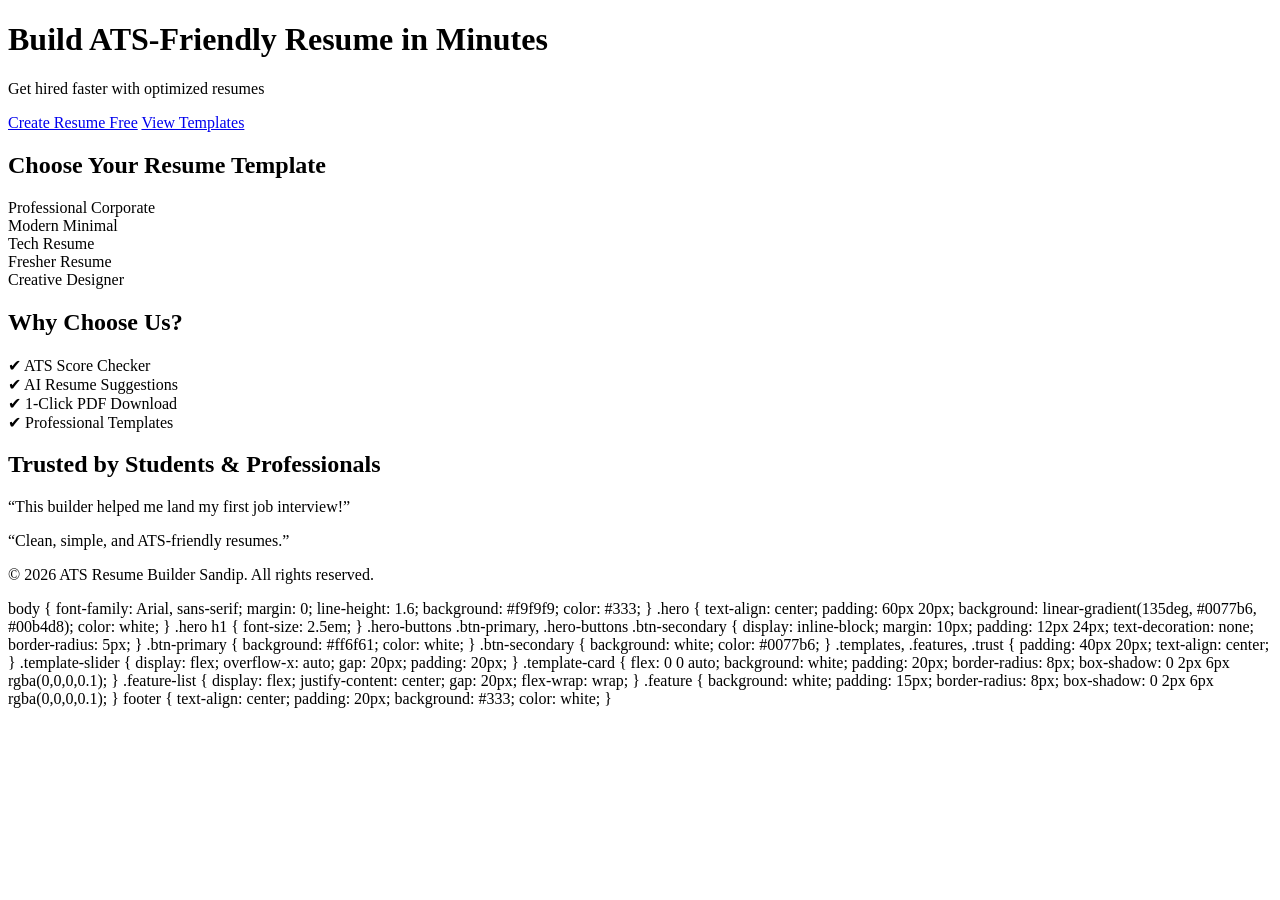
==== commit a1dac327: "Update index.html" ====
--- a/index.html
+++ b/index.html
@@ -51,173 +51,6 @@
   <footer>
     <p>© 2026 ATS Resume Builder Sandip. All rights reserved.</p>
   </footer>
-</body>
-</html>
-<!DOCTYPE html>
-<html lang="en">
-<head>
-    <meta charset="UTF-8">
-    <meta name="viewport" content="width=device-width, initial-scale=1.0">
-    <title>ATS Resume Builder - Create Your Perfect Resume</title>
-    <link rel="stylesheet" href="styles.css">
-</head>
-<body>
-    <div class="container">
-        <header>
-            <h1>ATS Resume Builder</h1>
-            <p>Create an ATS-optimized resume that passes through applicant tracking systems</p>
-            <nav class="header-nav">
-                <a href="index.html" class="nav-link active">Home</a>
-                <a href="features.html" class="nav-link">Features</a>
-                <a href="help.html" class="nav-link">Help</a>
-                <a href="contact.html" class="nav-link">Contact</a>
-            </nav>
-        </header>
-
-        <main>
-            <div class="form-section">
-                <div class="controls">
-                    <button onclick="toggleDarkMode()" class="btn-dark-mode" id="darkModeBtn">🌙 Dark Mode</button>
-                    <button onclick="saveResume()" class="btn-save">💾 Save Resume</button>
-                    <button onclick="clearResume()" class="btn-clear">🗑️ Clear</button>
-                </div>
-
-                <h2>Build Your Resume</h2>
-
-                <!-- Upload Old Resume Section -->
-                <fieldset>
-                    <legend>📤 Upload Your Old Resume</legend>
-                    <div class="form-group">
-                        <label for="resumeFile">Upload Resume (PDF or Text):</label>
-                        <input type="file" id="resumeFile" accept=".pdf,.doc,.docx,.txt" style="padding: 10px; border: 1px solid #ddd; border-radius: 5px; cursor: pointer;">
-                        <p style="font-size: 0.85em; color: #888; margin-top: 8px;">Supported formats: PDF, Word (.doc, .docx), Text (.txt)</p>
-                    </div>
-                    <button type="button" onclick="uploadResume()" style="background: #667eea; color: white; padding: 10px 20px; border: none; border-radius: 5px; cursor: pointer; font-weight: 600;">Parse Resume</button>
-                    <p id="uploadStatus" style="margin-top: 10px; font-size: 0.9em; color: #666;"></p>
-                </fieldset>
-                
-                <!-- Personal Information -->
-                <fieldset>
-                    <legend>Personal Information</legend>
-                    <div class="form-group">
-                        <label for="fullName">Full Name:</label>
-                        <input type="text" id="fullName" placeholder="John Doe">
-                    </div>
-                    <div class="form-group">
-                        <label for="email">Email:</label>
-                        <input type="email" id="email" placeholder="john@example.com">
-                    </div>
-                    <div class="form-group">
-                        <label for="phone">Phone:</label>
-                        <input type="tel" id="phone" placeholder="(123) 456-7890">
-                    </div>
-                    <div class="form-group">
-                        <label for="location">Location:</label>
-                        <input type="text" id="location" placeholder="City, State">
-                    </div>
-                </fieldset>
-
-                <!-- Social Links -->
-                <fieldset>
-                    <legend>Social Links</legend>
-                    <div class="form-group">
-                        <label for="linkedin">LinkedIn Profile:</label>
-                        <input type="url" id="linkedin" placeholder="https://linkedin.com/in/yourname">
-                    </div>
-                    <div class="form-group">
-                        <label for="github">GitHub Profile:</label>
-                        <input type="url" id="github" placeholder="https://github.com/yourname">
-                    </div>
-                    <div class="form-group">
-                        <label for="portfolio">Portfolio Website:</label>
-                        <input type="url" id="portfolio" placeholder="https://yourportfolio.com">
-                    </div>
-                </fieldset>
-
-                <!-- Professional Summary -->
-                <fieldset>
-                    <legend>Professional Summary</legend>
-                    <div class="form-group">
-                        <label for="summary">Summary:</label>
-                        <textarea id="summary" rows="4" placeholder="Brief professional summary..."></textarea>
-                    </div>
-                </fieldset>
-
-                <!-- Experience -->
-                <fieldset>
-                    <legend>Work Experience</legend>
-                    <div id="experienceContainer"></div>
-                    <button type="button" onclick="addExperience()">+ Add Experience</button>
-                </fieldset>
-
-                <!-- Education -->
-                <fieldset>
-                    <legend>Education</legend>
-                    <div id="educationContainer"></div>
-                    <button type="button" onclick="addEducation()">+ Add Education</button>
-                </fieldset>
-
-                <!-- Certifications -->
-                <fieldset>
-                    <legend>Certifications & Licenses</legend>
-                    <div id="certificationsContainer"></div>
-                    <button type="button" onclick="addCertification()">+ Add Certification</button>
-                </fieldset>
-
-                <!-- Projects -->
-                <fieldset>
-                    <legend>Projects</legend>
-                    <div id="projectsContainer"></div>
-                    <button type="button" onclick="addProject()">+ Add Project</button>
-                </fieldset>
-
-                <!-- Languages -->
-                <fieldset>
-                    <legend>Languages</legend>
-                    <div id="languagesContainer"></div>
-                    <button type="button" onclick="addLanguage()">+ Add Language</button>
-                </fieldset>
-
-                <!-- Awards -->
-                <fieldset>
-                    <legend>Awards & Recognition</legend>
-                    <div id="awardsContainer"></div>
-                    <button type="button" onclick="addAward()">+ Add Award</button>
-                </fieldset>
-
-                <!-- Skills -->
-                <fieldset>
-                    <legend>Skills</legend>
-                    <div class="form-group">
-                        <label for="skills">Skills (comma-separated):</label>
-                        <textarea id="skills" rows="3" placeholder="JavaScript, React, Node.js, ..."></textarea>
-                    </div>
-                </fieldset>
-
-                <div class="button-group">
-                    <button onclick="generateResume()" class="btn-primary">Preview Resume</button>
-                    <button onclick="downloadResume()" class="btn-secondary">Download as PDF</button>
-                    <button onclick="downloadWord()" class="btn-tertiary">Download as Word</button>
-                </div>
-            </div>
-
-            <!-- Resume Preview -->
-            <div class="preview-section">
-                <div class="preview-controls">
-                    <h2>Resume Preview</h2>
-                    <div id="atsScore" class="ats-score"></div>
-                </div>
-                <div id="resumePreview" class="resume-output"></div>
-            </div>
-        </main>
-
-        <footer>
-            <p>&copy; 2026 ATS Resume Builder. All rights reserved.</p>
-            <p>Need help? <a href="contact.html">Contact Support</a> | Email: <a href="mailto:help.atsresumebuilder@gmail.com">help.atsresumebuilder@gmail.com</a></p>
-        </footer>
-    </div>
-
-    <script src="app.js"></script>
 </body>
 </html>
 body {
@@ -298,4 +131,3 @@
   background: #333;
   color: white;
 }
-
